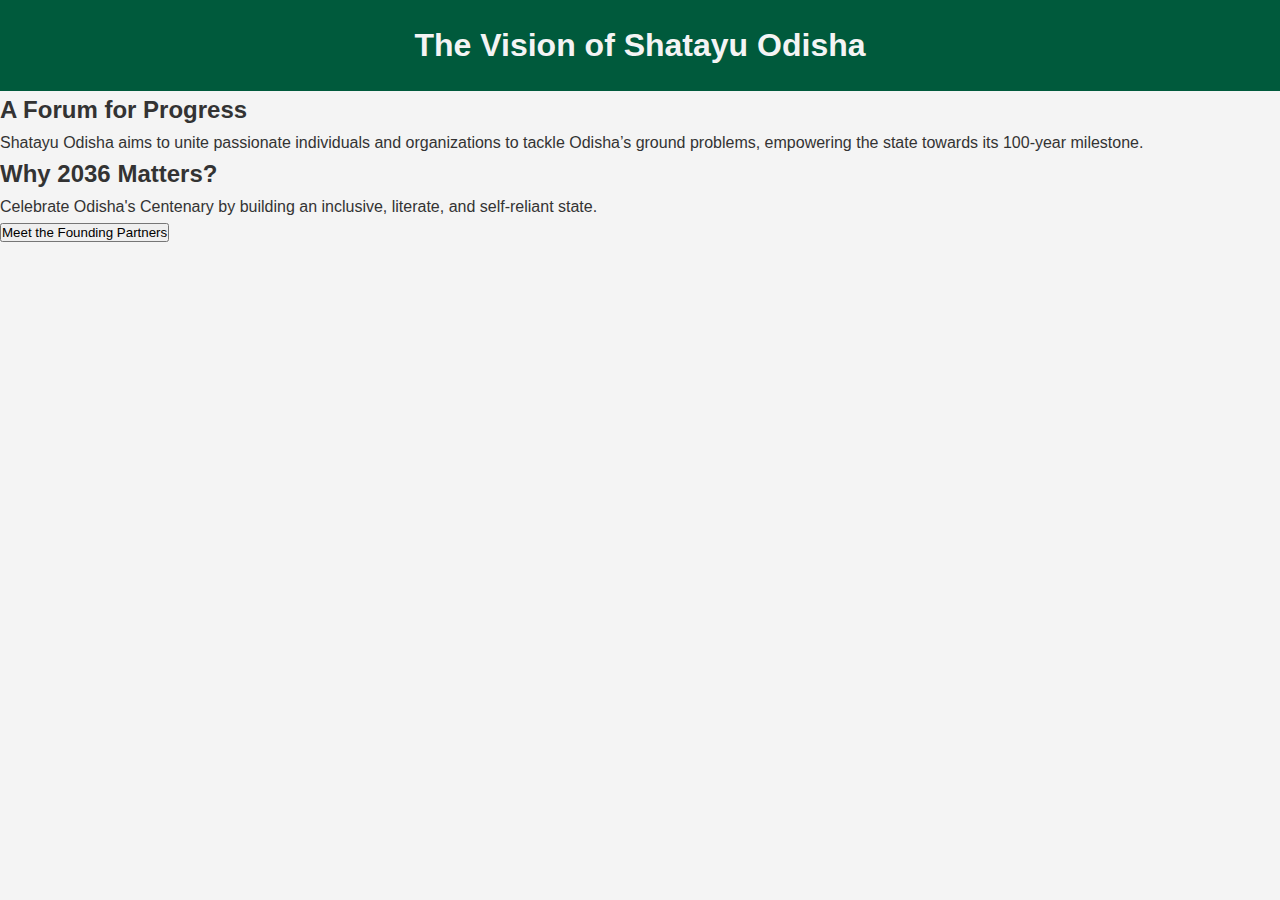
==== about.html @ 393f0c7f "Add files via upload" ====
<!DOCTYPE html>
<html lang="en">
<head>
  <meta charset="UTF-8">
  <meta name="viewport" content="width=device-width, initial-scale=1.0">
  <title>About - Shatayu Odisha</title>
  <link rel="stylesheet" href="css/style.css">
</head>
<body>
  <!-- Header -->
  <header>
    <h1>The Vision of Shatayu Odisha</h1>
  </header>

  <!-- Content Section -->
  <section class="about-content">
    <h2>A Forum for Progress</h2>
    <p>Shatayu Odisha aims to unite passionate individuals and organizations to tackle Odisha’s ground problems, empowering the state towards its 100-year milestone.</p>
  </section>

  <!-- Subsection -->
  <section class="about-subsection">
    <h2>Why 2036 Matters?</h2>
    <p>Celebrate Odisha's Centenary by building an inclusive, literate, and self-reliant state.</p>
    <button class="btn-primary">Meet the Founding Partners</button>
  </section>
</body>
</html>
---- css/style.css ----
/* Reset default styles */
* {
  margin: 0;
  padding: 0;
  box-sizing: border-box;
  font-family: 'Roboto', sans-serif;
}

/* Body and layout */
body {
  background-color: #f4f4f4;
  color: #333;
  line-height: 1.6;
  margin: 0;
}

/* Header Section */
header {
  background-color: #005a3c; /* Dark green */
  text-align: center;
  color: #f4f4f4;
  padding: 20px 0;
}

/* Navbar styles */
.navbar {
  display: flex;
  justify-content: space-between;
  align-items: center;
  padding: 0 20px;
  background-color: #005a3c; /* Dark green */
}

.nav-links {
  display: flex;
  list-style: none;
}

.nav-links li {
  margin-left: 20px;
}

.nav-links a {
  text-decoration: none;
  color: #fff;
  font-size: 1rem;
}

.hamburger {

position: relative;
z-index: 100;
  
  display: none;
  flex-direction: column;
  justify-content: space-between;
  width: 30px;
  height: 20px;
  background: none;
  border: none;
  cursor: pointer;
}

.hamburger span {
  display: block;
  height: 3px;
  width: 25px;
  background: #fff; /* White color for better visibility */
  margin: 5px 0;
  border-radius: 2px;
  transition: all 0.3s ease-in-out;
}


/* Responsive styles */
@media (max-width: 768px) {
  .nav-links {
    display: none;
    flex-direction: column;
    position: absolute;
    top: 60px;
    right: 20px;
    background-color: #005a3c;
    width: 200px;
    border-radius: 8px;
    text-align: center;
    padding: 10px 0;
  }

  .nav-links li {
    margin: 10px 0;
  }

  .nav-links a {
    font-size: 1rem;
    padding: 10px;
  }

  .hamburger {
    display: flex;
  }

  /* Toggle active state */
  .nav-links.active {
    display: flex;
  }

  .hamburger.active span:nth-child(1) {
    transform: translateY(8px) rotate(45deg);
  }

  .hamburger.active span:nth-child(2) {
    opacity: 0;
  }

  .hamburger.active span:nth-child(3) {
    transform: translateY(-8px) rotate(-45deg);
  }
}


.navbar .logo a {
  color: #fff;
  font-size: 2rem;
  font-family: 'Georgia', serif;
  text-decoration: none;
}

nav ul {
  display: flex;
  list-style: none;
}

nav ul li {
  margin-left: 20px;
}

nav ul li a {
  color: #fff;
  font-size: 1.1rem;
  text-decoration: none;
  transition: color 0.3s ease;
}

nav ul li a:hover {
  color: #ffcc00; /* Bright yellow */
}

/* Hero Section */
.hero-banner {
  background: linear-gradient(to right, rgba(0, 90, 60, 0.9), rgba(0, 90, 60, 0.7)),
    url('images/hero-banner.jpg') no-repeat center center/cover;
  height: 70vh;
  display: flex;
  flex-direction: column;
  justify-content: center;
  align-items: center;
  text-align: center;
  color: white;
  padding: 0 20px;
}

.hero-content h1 {
  font-size: 3rem;
  font-family: 'Georgia', serif;
  margin-bottom: 20px;
}

.hero-content p {
  font-size: 1.3rem;
  margin-bottom: 30px;
  font-weight: 300;
}

.cta-buttons a {
  padding: 15px 25px;
  margin: 10px;
  font-size: 1.2rem;
  text-decoration: none;
  border-radius: 5px;
  transition: all 0.3s ease;
}

.cta-buttons .btn-primary {
  background-color: #ffcc00;
  color: #333;
}

.cta-buttons .btn-primary:hover {
  background-color: #ff9900;
}

.cta-buttons .btn-secondary {
  background-color: transparent;
  border: 2px solid #fff;
  color: #fff;
}

.cta-buttons .btn-secondary:hover {
  background-color: #fff;
  color: #333;
}

/* Key Statistics Section */
.key-statistics {
  background-color: #ffffff;
  padding: 50px 20px;
  text-align: center;
}

.key-statistics h2 {
  font-size: 2.5rem;
  margin-bottom: 30px;
  color: #005a3c;
}

.stats-grid {
  display: grid;
  grid-template-columns: repeat(auto-fit, minmax(250px, 1fr));
  gap: 20px;
  max-width: 1200px;
  margin: 0 auto;
}

.stat-item {
  background: #f8f9fa;
  border-radius: 8px;
  padding: 20px;
  box-shadow: 0 4px 8px rgba(0, 0, 0, 0.1);
  transition: transform 0.3s ease;
}

.stat-item:hover {
  transform: translateY(-5px);
}

.stat-item h3 {
  font-size: 1.8rem;
  color: #005a3c;
}

.stat-item p {
  margin-top: 10px;
  font-size: 1rem;
  color: #555;
}

/* Info Sections */
.info-sections {
  max-width: 1200px;
  margin: 40px auto;
  display: grid;
  grid-template-columns: repeat(auto-fit, minmax(300px, 1fr));
  gap: 20px;
  padding: 0 20px;
}

.section-item {
  background-color: #fff;
  padding: 20px;
  border-radius: 8px;
  box-shadow: 0 4px 8px rgba(0, 0, 0, 0.1);
  text-align: center;
  transition: transform 0.3s ease, box-shadow 0.3s ease;
}

.section-item:hover {
  transform: translateY(-5px);
  box-shadow: 0 6px 12px rgba(0, 0, 0, 0.15);
}

.section-item h2 {
  font-size: 1.8rem;
  margin-bottom: 15px;
  color: #005a3c;
}

.section-item p {
  font-size: 1.1rem;
  margin-bottom: 20px;
  color: #555;
}

.section-item .btn-primary {
  padding: 12px 20px;
  background-color: #005a3c;
  color: white;
  text-decoration: none;
  font-size: 1rem;
  border-radius: 5px;
  transition: background-color 0.3s ease;
}

.section-item .btn-primary:hover {
  background-color: #ffcc00;
}

/* Footer Section */
footer {
  background-color: #005a3c;
  color: #fff;
  padding: 20px 0;
  text-align: center;
}

footer .social-media a {
  margin: 0 10px;
  color: #fff;
  font-size: 1.2rem;
  text-decoration: none;
}

footer .social-media a:hover {
  color: #ffcc00;
}

/* Responsive Design */
@media (max-width: 768px) {
  .hero-banner {
    height: 50vh;
    padding: 0 10px;
  }

  .hero-content h1 {
    font-size: 2.2rem;
  }

  .hero-content p {
    font-size: 1.1rem;
  }

  .cta-buttons a {
    font-size: 1rem;
  }

  .info-sections {
    grid-template-columns: 1fr;
  }
}

@media (max-width: 480px) {
  .hero-content h1 {
    font-size: 1.8rem;
  }

  .hero-content p {
    font-size: 1rem;
  }

  .cta-buttons a {
    padding: 10px 18px;
  }
}
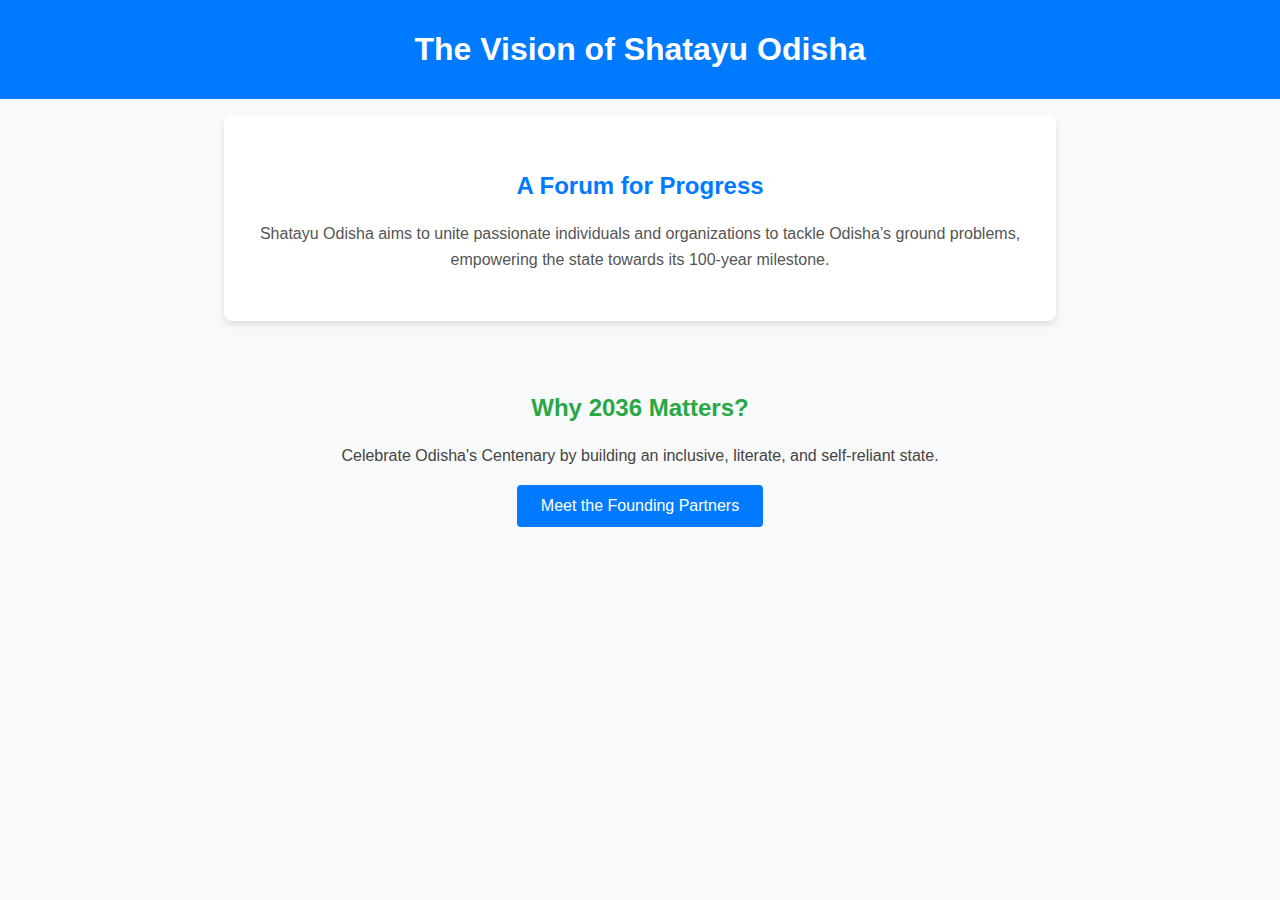
==== commit 2b2e85a2: "Added design and responsiveness" ====
--- a/about.html
+++ b/about.html
@@ -4,7 +4,7 @@
   <meta charset="UTF-8">
   <meta name="viewport" content="width=device-width, initial-scale=1.0">
   <title>About - Shatayu Odisha</title>
-  <link rel="stylesheet" href="css/style.css">
+  <link rel="stylesheet" href="css/about.css">
 </head>
 <body>
   <!-- Header -->
--- a/css/about.css
+++ b/css/about.css
@@ -0,0 +1,96 @@
+/* Global Styles */
+body {
+    font-family: Arial, sans-serif;
+    line-height: 1.6;
+    margin: 0;
+    padding: 0;
+    background-color: #f8f9fa;
+    color: #333;
+  }
+  
+  /* Header Styles */
+  header {
+    background-color: #007bff;
+    color: white;
+    padding: 1.5rem 1rem;
+    text-align: center;
+  }
+  
+  header h1 {
+    margin: 0;
+    font-size: 2rem;
+  }
+  
+  /* About Content Section */
+  .about-content {
+    padding: 2rem 1rem;
+    text-align: center;
+    background-color: #ffffff;
+    margin: 1rem auto;
+    box-shadow: 0 4px 6px rgba(0, 0, 0, 0.1);
+    border-radius: 8px;
+    max-width: 800px;
+  }
+  
+  .about-content h2 {
+    color: #007bff;
+    font-size: 1.5rem;
+    margin-bottom: 0.5rem;
+  }
+  
+  .about-content p {
+    font-size: 1rem;
+    color: #555;
+  }
+  
+  /* About Subsection */
+  .about-subsection {
+    padding: 2rem 1rem;
+    text-align: center;
+    margin: 1rem auto;
+    max-width: 800px;
+  }
+  
+  .about-subsection h2 {
+    font-size: 1.5rem;
+    color: #28a745;
+    margin-bottom: 0.5rem;
+  }
+  
+  .about-subsection p {
+    font-size: 1rem;
+    color: #444;
+    margin-bottom: 1rem;
+  }
+  
+  .btn-primary {
+    background-color: #007bff;
+    color: white;
+    padding: 0.75rem 1.5rem;
+    font-size: 1rem;
+    border: none;
+    border-radius: 4px;
+    cursor: pointer;
+    transition: background-color 0.3s ease-in-out;
+  }
+  
+  .btn-primary:hover {
+    background-color: #0056b3;
+  }
+  
+  /* Responsive Design */
+  @media (max-width: 768px) {
+    .about-content, .about-subsection {
+      padding: 1.5rem 1rem;
+    }
+  
+    header h1 {
+      font-size: 1.5rem;
+    }
+  
+    .btn-primary {
+      padding: 0.5rem 1rem;
+      font-size: 0.9rem;
+    }
+  }
+  